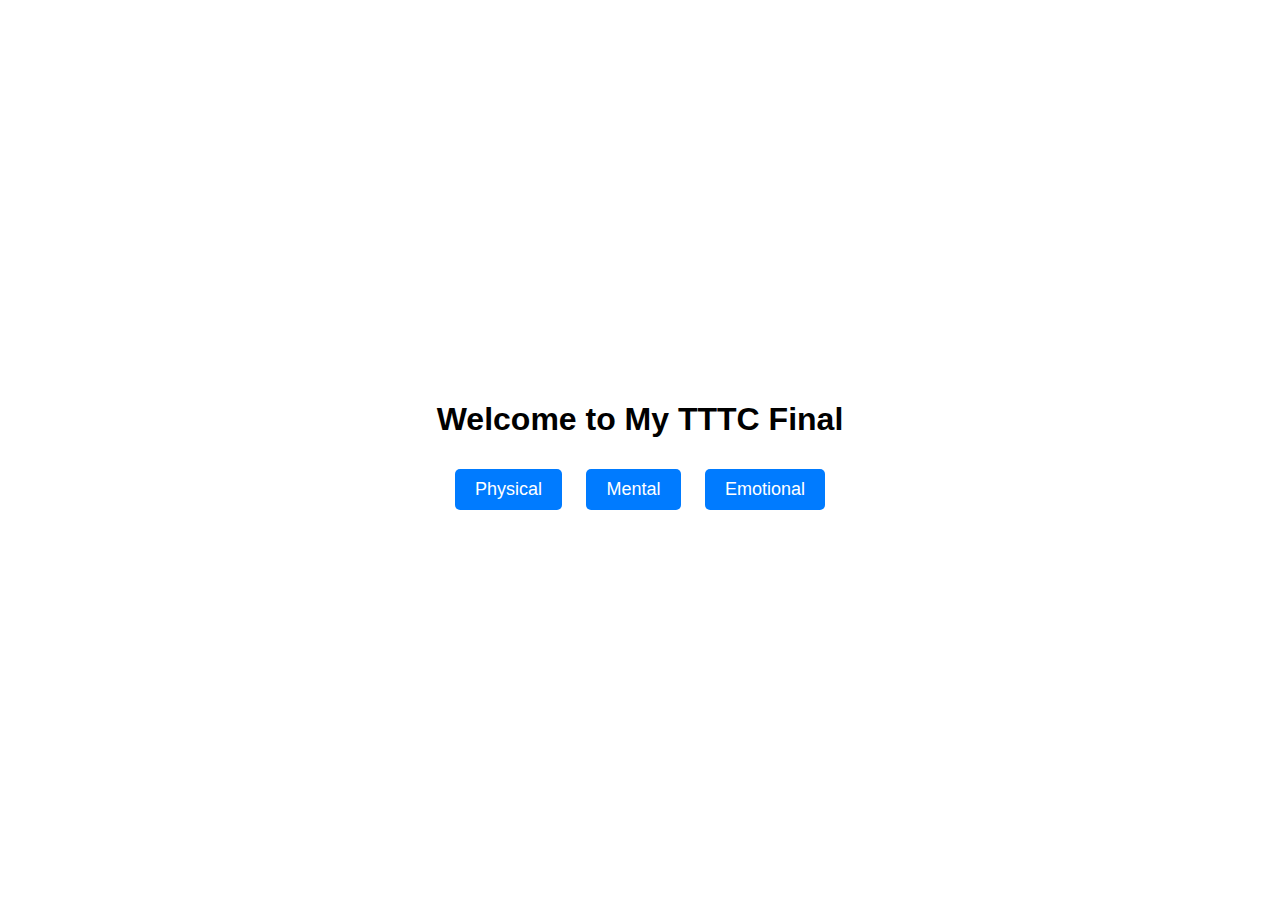
==== index.html @ 6e519063 "Update and rename TTTC.html to index.html" ====
<!DOCTYPE html>
<html lang="en">
<head>
    <meta charset="UTF-8">
    <meta name="viewport" content="width=device-width, initial-scale=1.0">
    <title>My TTTC Final</title>
    <style>
        body {
            font-family: Arial, sans-serif;
            display: flex;
            justify-content: center;
            align-items: center;
            height: 100vh;
            margin: 0;
        }
        .container {
            text-align: center;
        }
        .btn {
            display: inline-block;
            padding: 10px 20px;
            margin: 10px;
            font-size: 18px;
            text-decoration: none;
            color: #fff;
            background-color: #007bff;
            border: none;
            border-radius: 5px;
            cursor: pointer;
        }
        .btn:hover {
            background-color: #0056b3;
        }
    </style>
</head>
<body>
    <div class="container">
        <h1>Welcome to My TTTC Final</h1>
        <a href="physical.html" class="btn">Physical</a>
        <a href="mental.html" class="btn">Mental</a>
        <a href="emotional.html" class="btn">Emotional</a>
    </div>
</body>
</html>
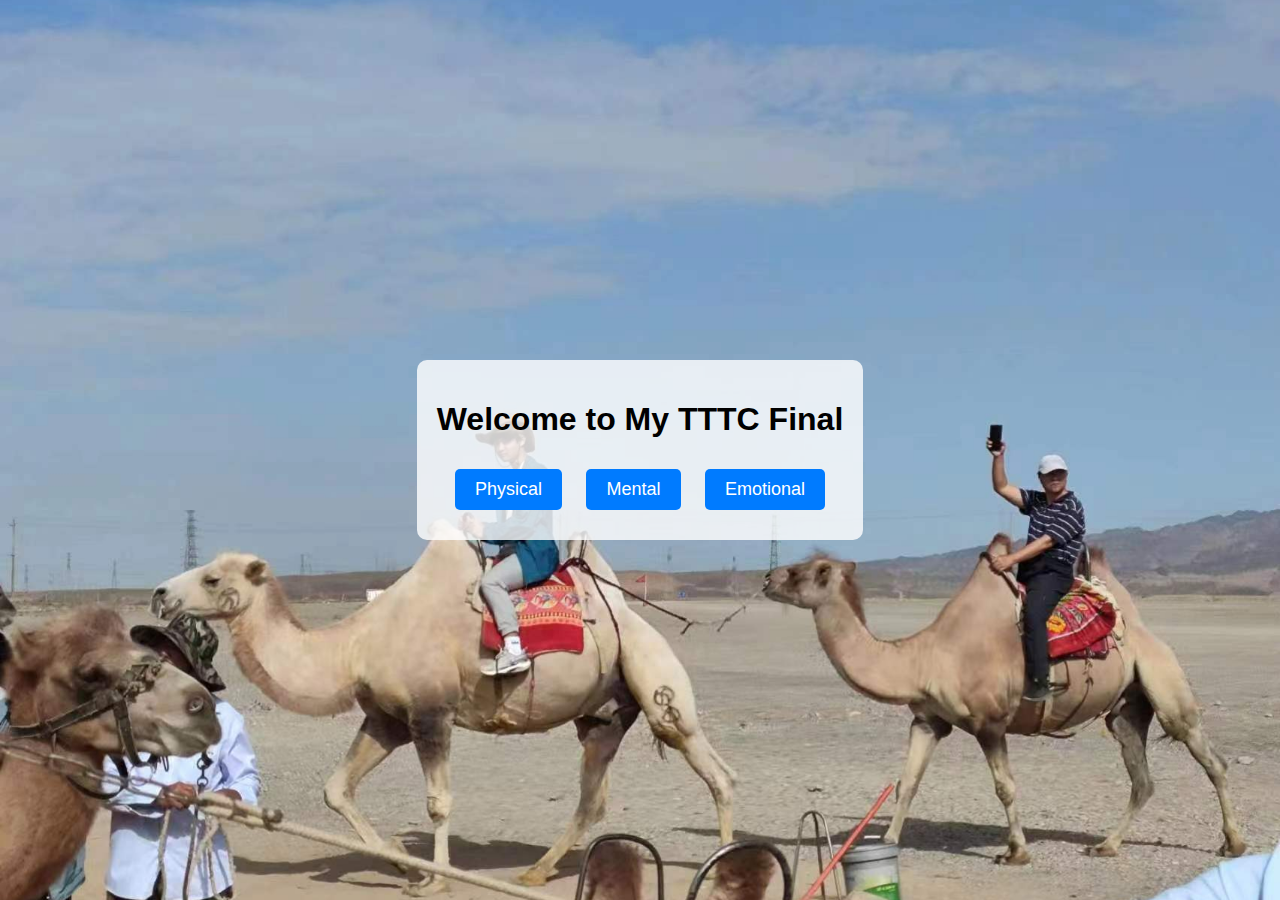
==== commit c8bfc431: "Update index.html" ====
--- a/index.html
+++ b/index.html
@@ -12,9 +12,15 @@
             align-items: center;
             height: 100vh;
             margin: 0;
+            background-image: url('index.jpeg'); /* Replace 'background_image.jpg' with the path to your image */
+            background-size: cover;
+            background-position: center;
         }
         .container {
             text-align: center;
+            background-color: rgba(255, 255, 255, 0.8); /* Adding a semi-transparent background to make the text readable */
+            padding: 20px;
+            border-radius: 10px;
         }
         .btn {
             display: inline-block;
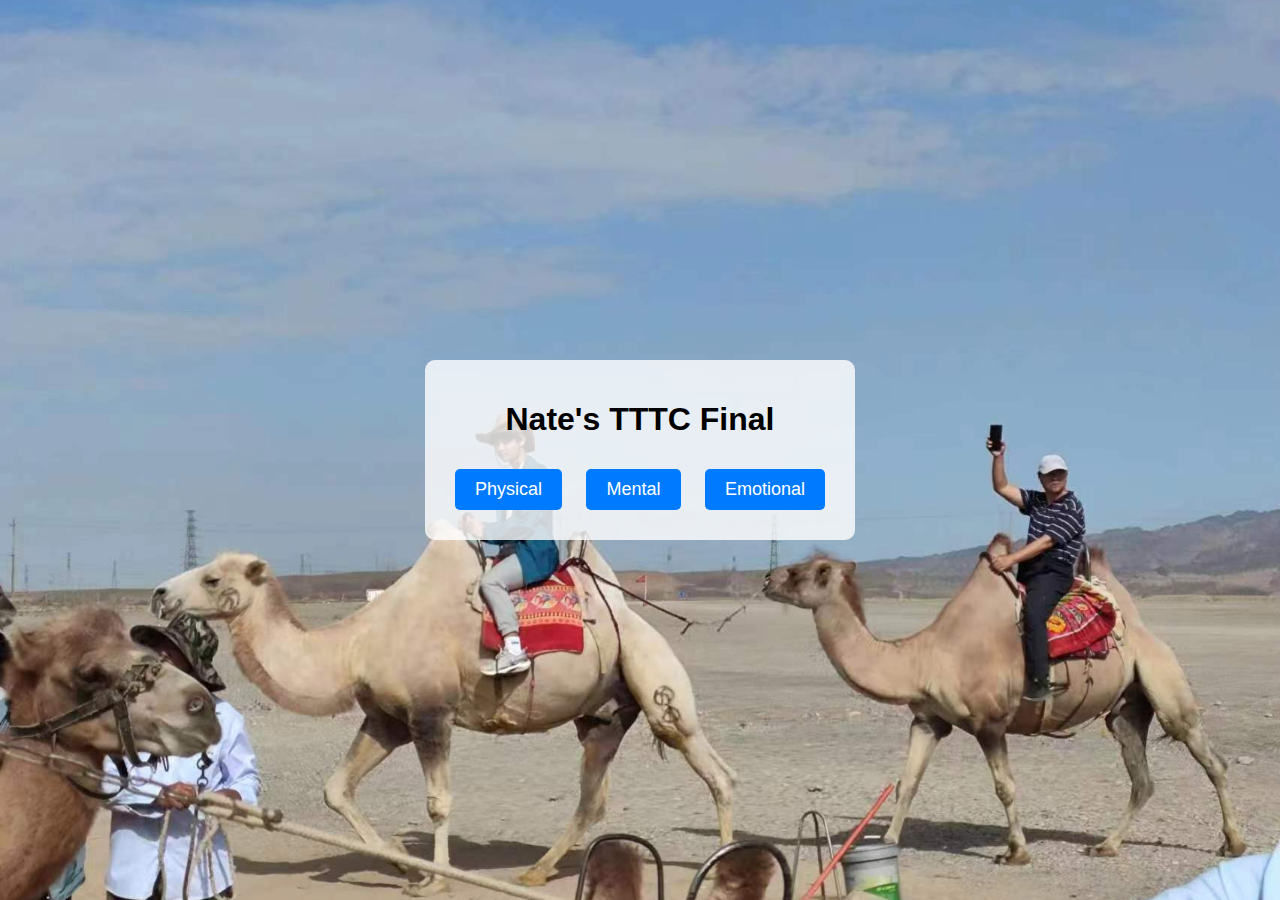
==== commit 27c20165: "Update index.html" ====
--- a/index.html
+++ b/index.html
@@ -41,7 +41,7 @@
 </head>
 <body>
     <div class="container">
-        <h1>Welcome to My TTTC Final</h1>
+        <h1>Nate's TTTC Final</h1>
         <a href="physical.html" class="btn">Physical</a>
         <a href="mental.html" class="btn">Mental</a>
         <a href="emotional.html" class="btn">Emotional</a>
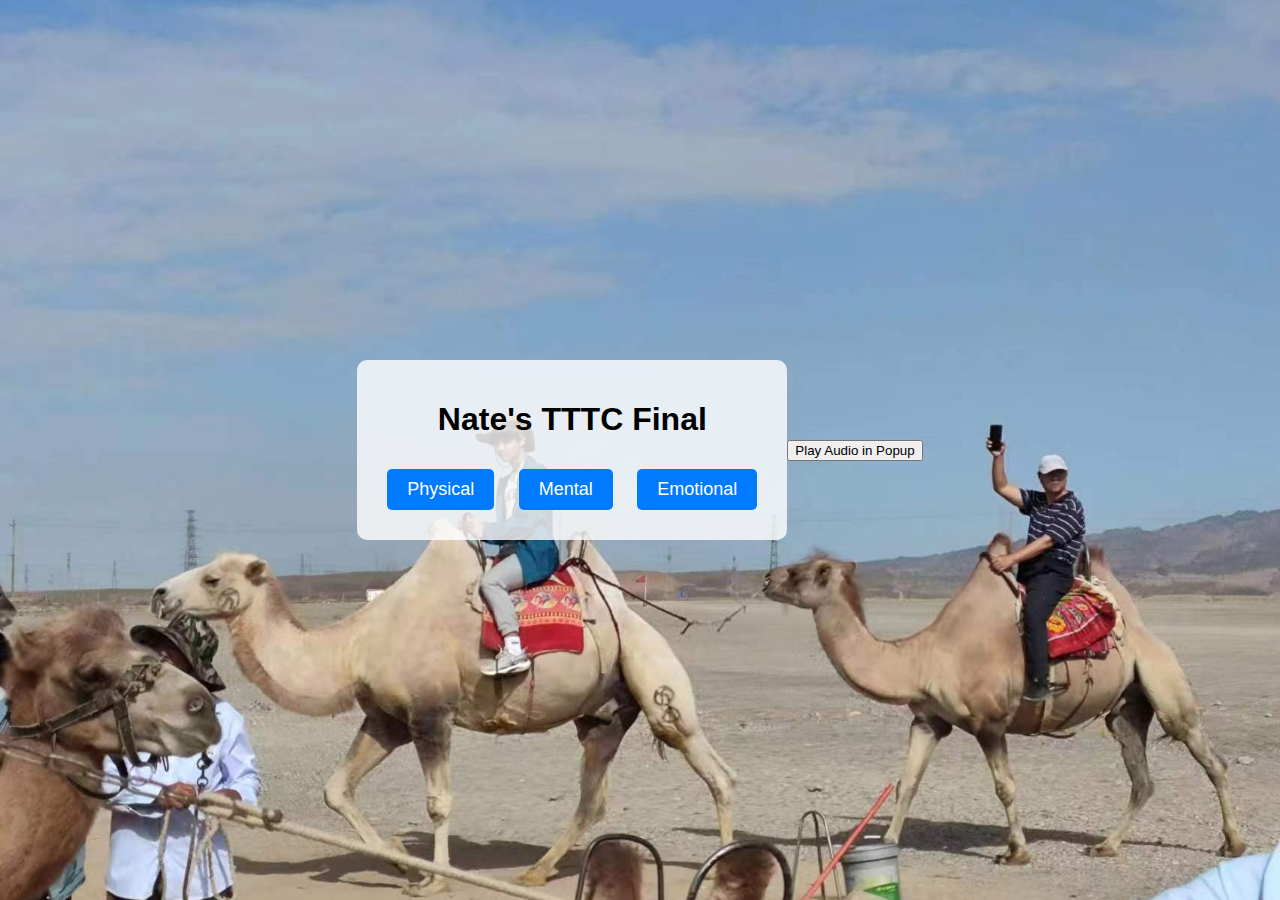
==== commit 7a3e6638: "Update index.html" ====
--- a/index.html
+++ b/index.html
@@ -46,5 +46,19 @@
         <a href="mental.html" class="btn">Mental</a>
         <a href="emotional.html" class="btn">Emotional</a>
     </div>
+    <script>
+        function playAudioInPopup() {
+            var audioWindow = window.open('', '_blank', 'width=200,height=100');
+            audioWindow.document.write(`
+                <audio controls autoplay>
+                    <source src="audio_file.mp3" type="audio/mpeg">
+                    Your browser does not support the audio element.
+                </audio>
+            `);
+        }
+    </script>
+
+    <!-- Button to trigger audio pop-up -->
+    <button onclick="playAudioInPopup()">Play Audio in Popup</button>
 </body>
 </html>
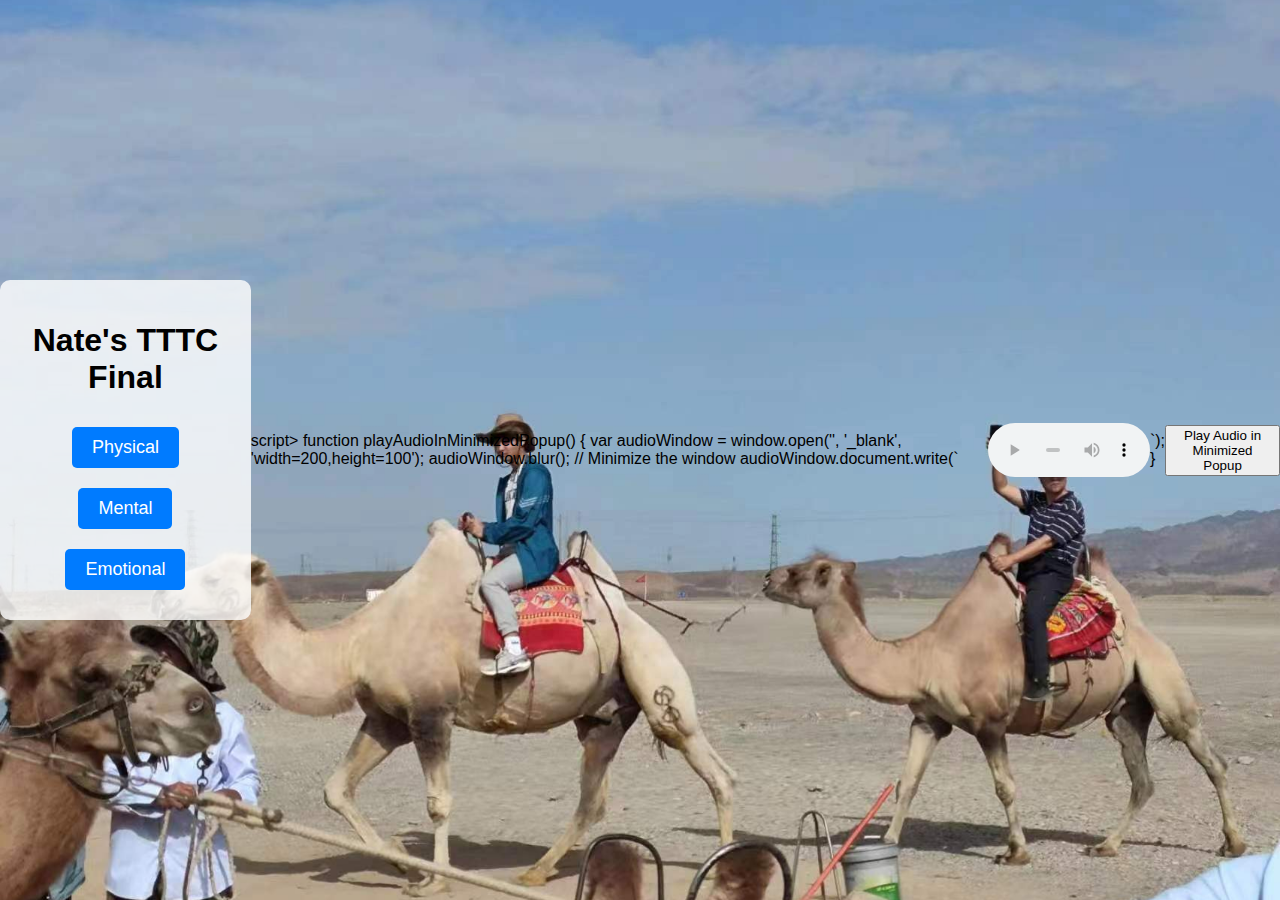
==== commit da2847dc: "Update index.html" ====
--- a/index.html
+++ b/index.html
@@ -46,12 +46,13 @@
         <a href="mental.html" class="btn">Mental</a>
         <a href="emotional.html" class="btn">Emotional</a>
     </div>
-    <script>
-        function playAudioInPopup() {
+    script>
+        function playAudioInMinimizedPopup() {
             var audioWindow = window.open('', '_blank', 'width=200,height=100');
+            audioWindow.blur(); // Minimize the window
             audioWindow.document.write(`
                 <audio controls autoplay>
-                    <source src="audio_file.mp3" type="audio/mpeg">
+                    <source src="IMG_6692.mp3" type="audio/mpeg">
                     Your browser does not support the audio element.
                 </audio>
             `);
@@ -59,6 +60,6 @@
     </script>
 
     <!-- Button to trigger audio pop-up -->
-    <button onclick="playAudioInPopup()">Play Audio in Popup</button>
+    <button onclick="playAudioInMinimizedPopup()">Play Audio in Minimized Popup</button>
 </body>
 </html>
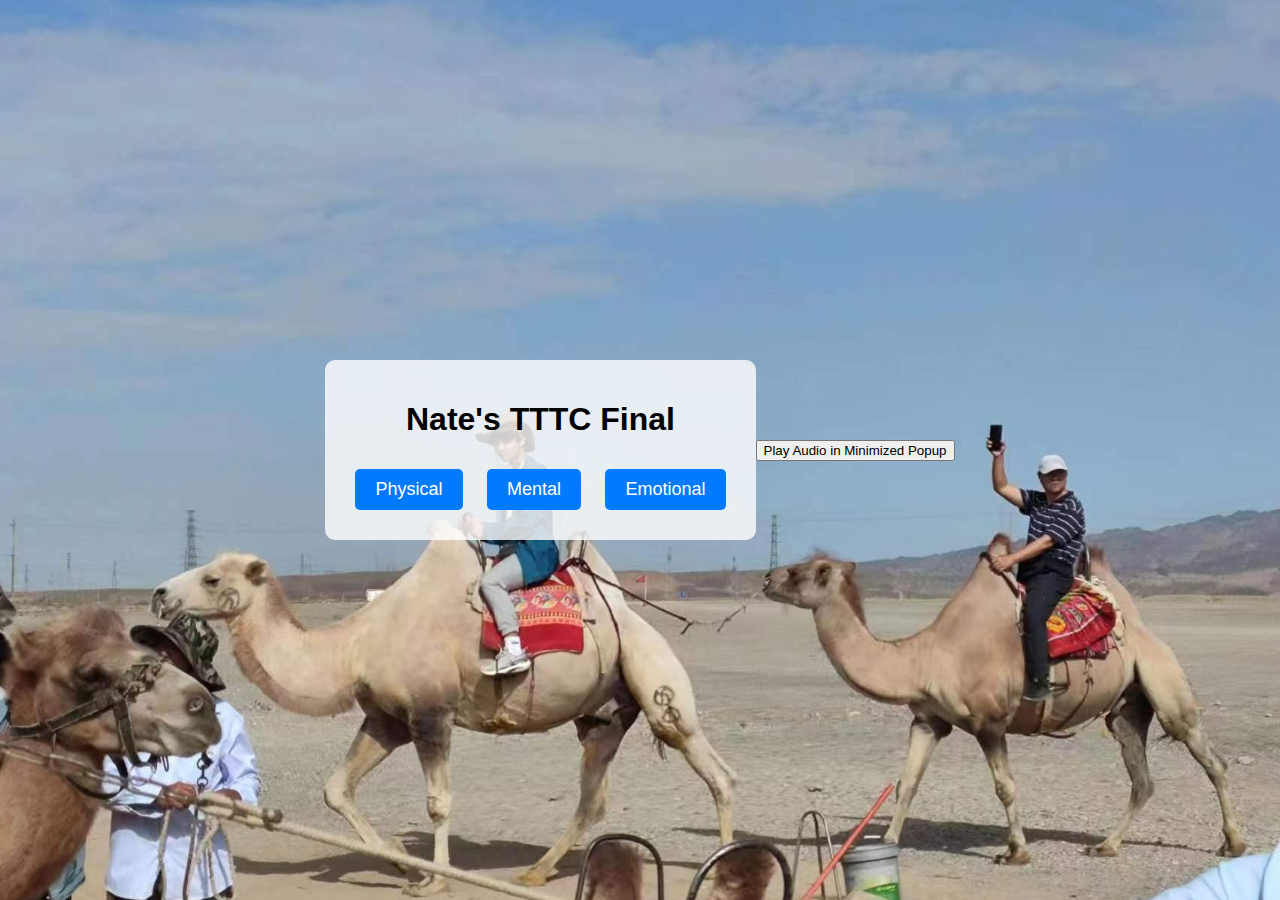
==== commit e7a8a554: "Update index.html" ====
--- a/index.html
+++ b/index.html
@@ -46,7 +46,7 @@
         <a href="mental.html" class="btn">Mental</a>
         <a href="emotional.html" class="btn">Emotional</a>
     </div>
-    script>
+    <script>
         function playAudioInMinimizedPopup() {
             var audioWindow = window.open('', '_blank', 'width=200,height=100');
             audioWindow.blur(); // Minimize the window
